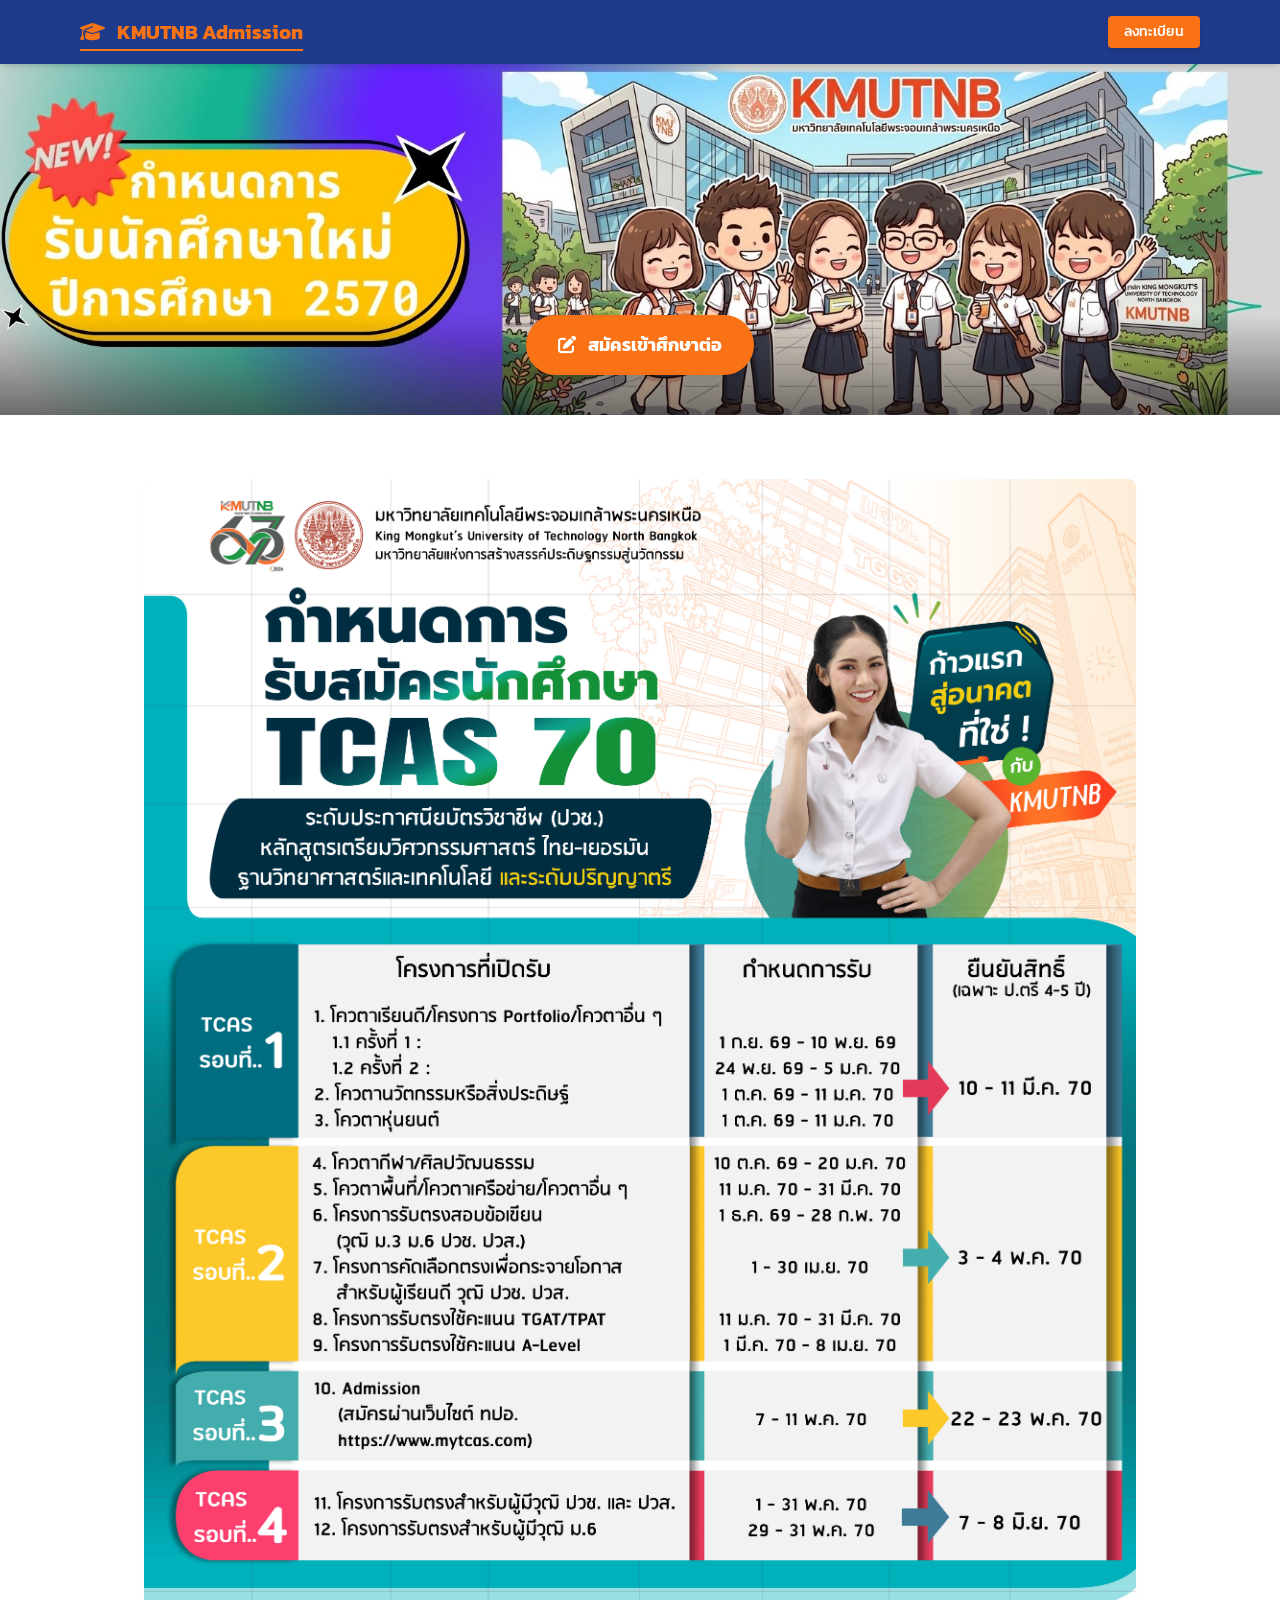
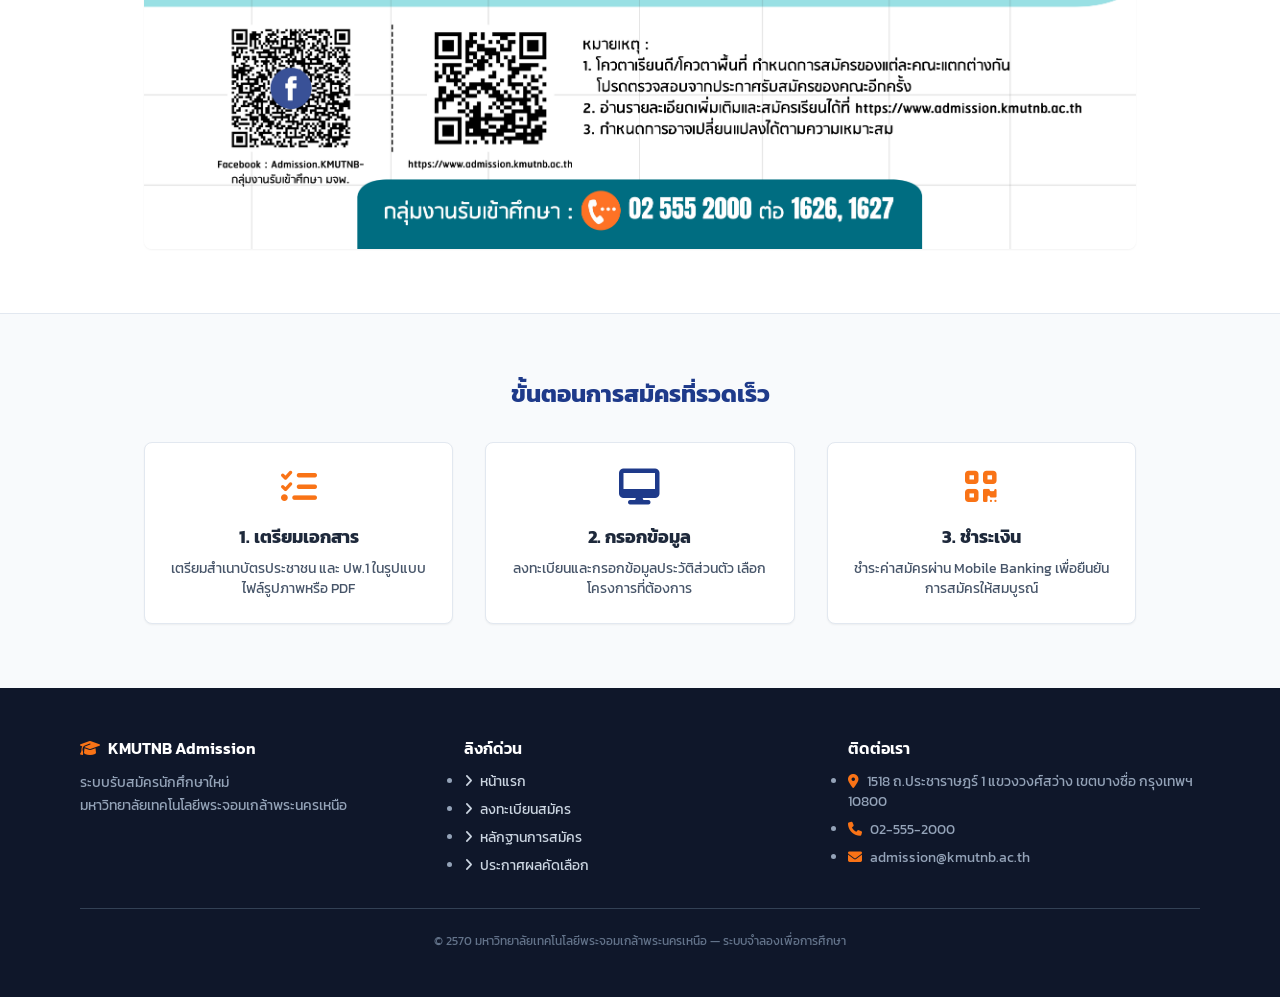
==== index.html @ 94f3d007 "Add files via upload" ====
<!DOCTYPE html>
<html lang="th">

<head>
    <meta charset="UTF-8">
    <meta name="viewport" content="width=device-width, initial-scale=1.0">
    <title>ระบบรับสมัครนักศึกษาใหม่ - มจพ.</title>
    <link rel="stylesheet" href="https://cdnjs.cloudflare.com/ajax/libs/font-awesome/6.4.0/css/all.min.css">
    <link rel="stylesheet" href="style.css">
</head>

<body class="text-gray-800 bg-white">
    <nav class="bg-brand-blue text-white shadow-md sticky top-0 z-50 no-print">
        <div class="max-w-6xl mx-auto px-4 h-16 flex justify-between items-center">
            <div class="font-bold text-xl">
                <a href="index.html"><i class="fa-solid fa-graduation-cap text-brand-orange mr-2"></i> KMUTNB Admission</a>
            </div>
            <div class="hidden md:flex space-x-6 text-sm font-medium">
                <a href="index.html" class="hover:text-brand-orange transition">หน้าแรก</a>
                <a href="status.html" class="hover:text-brand-orange transition">หลักฐานการสมัคร</a>
                <a href="result.html" class="hover:text-brand-orange transition">ประกาศผลคัดเลือก</a>
                <a href="registration.html" class="hover:text-brand-orange transition">ลงทะเบียน</a>
            </div>
            <div class="flex items-center space-x-3">
                <div id="auth-guest" class="flex items-center space-x-3">
                    <a href="login.html" class="hidden sm:inline-block border border-white text-white hover:bg-white hover:text-brand-blue px-4 py-1.5 rounded font-medium text-sm transition">เข้าสู่ระบบ</a>
                    <a href="registration.html" class="bg-brand-orange hover:bg-brand-orange text-white px-4 py-1.5 rounded shadow font-medium text-sm transition">ลงทะเบียน</a>
                </div>
                <div id="auth-user" class="hidden items-center space-x-3">
                    <span class="hidden sm:inline-block text-sm">สวัสดี, <span data-field="firstName" class="font-bold"></span></span>
                    <button id="logout-btn" type="button" class="border border-white text-white hover:bg-white hover:text-brand-blue px-3 py-1.5 rounded font-medium text-sm transition"><i class="fa-solid fa-right-from-bracket mr-1"></i>ออกจากระบบ</button>
                </div>
                <button id="menu-toggle" class="md:hidden text-white text-2xl focus:outline-none ml-2"><i class="fa-solid fa-bars"></i></button>
            </div>
        </div>
        <div id="mobile-menu" class="hidden md:hidden bg-brand-blue pb-2">
            <a href="index.html" class="text-white hover:text-brand-orange transition">หน้าแรก</a>
            <a href="status.html" class="text-white hover:text-brand-orange transition">หลักฐานการสมัคร</a>
            <a href="result.html" class="text-white hover:text-brand-orange transition">ประกาศผลคัดเลือก</a>
            <a href="login.html" class="text-white hover:text-brand-orange transition">เข้าสู่ระบบ</a>
            <a href="registration.html" class="text-white hover:text-brand-orange transition">ลงทะเบียน</a>
        </div>
    </nav>

    <main>
        <!-- Hero Section -->
        <section class="relative w-full">
            <img src="header.jpg" alt="กำหนดการรับนักศึกษาใหม่ ปีการศึกษา 2570 - KMUTNB" class="w-full h-auto block">
            <div class="hero-overlay">
                <a href="terms.html" class="inline-block bg-brand-orange hover:bg-brand-orange text-white text-lg px-8 py-4 rounded-full font-bold shadow-lg transform transition hover:-translate-y-1">
                    <i class="fa-solid fa-pen-to-square mr-2"></i> สมัครเข้าศึกษาต่อ
                </a>
            </div>
        </section>

        <!-- Section: กำหนดการรับสมัคร -->
        <section class="max-w-5xl mx-auto px-4 py-16">
            <img src="Timeline2570.jpg" alt="กำหนดการรับสมัครคัดเลือก ปีการศึกษา 2570 - KMUTNB" class="w-full h-auto rounded-lg shadow-sm">
        </section>

        <!-- Section: ขั้นตอนการสมัคร -->
        <section class="bg-gray-50 border-t border-gray-200">
            <div class="max-w-5xl mx-auto px-4 py-16 text-center">
                <h2 class="text-2xl font-bold text-brand-blue mb-8">ขั้นตอนการสมัครที่รวดเร็ว</h2>
                <div class="grid grid-cols-1 md:grid-cols-3 gap-8">
                    <div class="hover-card bg-white p-6 border border-gray-200 rounded-lg shadow-sm">
                        <i class="fa-solid fa-list-check text-4xl text-brand-orange mb-4"></i>
                        <h3 class="font-bold text-lg mb-2">1. เตรียมเอกสาร</h3>
                        <p class="text-sm text-gray-600">เตรียมสำเนาบัตรประชาชน และ ปพ.1 ในรูปแบบไฟล์รูปภาพหรือ PDF</p>
                    </div>
                    <div class="hover-card bg-white p-6 border border-gray-200 rounded-lg shadow-sm">
                        <i class="fa-solid fa-desktop text-4xl text-brand-blue mb-4"></i>
                        <h3 class="font-bold text-lg mb-2">2. กรอกข้อมูล</h3>
                        <p class="text-sm text-gray-600">ลงทะเบียนและกรอกข้อมูลประวัติส่วนตัว เลือกโครงการที่ต้องการ</p>
                    </div>
                    <div class="hover-card bg-white p-6 border border-gray-200 rounded-lg shadow-sm">
                        <i class="fa-solid fa-qrcode text-4xl text-brand-orange mb-4"></i>
                        <h3 class="font-bold text-lg mb-2">3. ชำระเงิน</h3>
                        <p class="text-sm text-gray-600">ชำระค่าสมัครผ่าน Mobile Banking เพื่อยืนยันการสมัครให้สมบูรณ์</p>
                    </div>
                </div>
            </div>
        </section>
    </main>

    <footer class="site-footer no-print mt-8">
        <div class="max-w-6xl mx-auto px-4 py-12">
            <div class="grid grid-cols-1 md:grid-cols-3 gap-8">
                <div>
                    <h4 class="footer-heading"><i class="fa-solid fa-graduation-cap text-brand-orange mr-2"></i>KMUTNB Admission</h4>
                    <p class="text-sm leading-relaxed">ระบบรับสมัครนักศึกษาใหม่<br>มหาวิทยาลัยเทคโนโลยีพระจอมเกล้าพระนครเหนือ</p>
                </div>
                <div>
                    <h4 class="footer-heading">ลิงก์ด่วน</h4>
                    <ul class="space-y-2 text-sm">
                        <li><a href="index.html"><i class="fa-solid fa-angle-right mr-1"></i> หน้าแรก</a></li>
                        <li><a href="terms.html"><i class="fa-solid fa-angle-right mr-1"></i> ลงทะเบียนสมัคร</a></li>
                        <li><a href="status.html"><i class="fa-solid fa-angle-right mr-1"></i> หลักฐานการสมัคร</a></li>
                        <li><a href="result.html"><i class="fa-solid fa-angle-right mr-1"></i> ประกาศผลคัดเลือก</a></li>
                    </ul>
                </div>
                <div>
                    <h4 class="footer-heading">ติดต่อเรา</h4>
                    <ul class="space-y-2 text-sm">
                        <li><i class="fa-solid fa-location-dot mr-2 text-brand-orange"></i>1518 ถ.ประชาราษฎร์ 1 แขวงวงศ์สว่าง เขตบางซื่อ กรุงเทพฯ 10800</li>
                        <li><i class="fa-solid fa-phone mr-2 text-brand-orange"></i>02-555-2000</li>
                        <li><i class="fa-solid fa-envelope mr-2 text-brand-orange"></i>admission@kmutnb.ac.th</li>
                    </ul>
                </div>
            </div>
            <div class="border-t border-gray-700 mt-8 pt-6 text-center text-xs text-gray-500">
                © 2570 มหาวิทยาลัยเทคโนโลยีพระจอมเกล้าพระนครเหนือ — ระบบจำลองเพื่อการศึกษา
            </div>
        </div>
    </footer>

    <script src="script.js"></script>
</body>

</html>
---- style.css ----
/* ==========================================================================
   KMUTNB Admission System - Pure CSS (Vanilla CSS - No Frameworks)
   ========================================================================== */

/* --------------------------------------------------------------------------
   1. Google Fonts & CSS Variables
   -------------------------------------------------------------------------- */
@import url('https://fonts.googleapis.com/css2?family=Kanit:wght@300;400;500;600;700&display=swap');

:root {
    --brand-blue: #1E3A8A;
    --brand-blue-hover: #172554;
    --brand-orange: #F97316;
    --brand-orange-hover: #EA580C;
    --bg-light: #F8FAFC;
    --text-primary: #334155;
    --text-secondary: #64748B;
    --border-color: #E2E8F0;
    --radius-sm: 0.25rem;
    --radius-md: 0.375rem;
    --radius-lg: 0.5rem;
    --radius-xl: 0.75rem;
    --radius-full: 9999px;
    --shadow-sm: 0 1px 2px 0 rgba(0, 0, 0, 0.05);
    --shadow-md: 0 4px 6px -1px rgba(0, 0, 0, 0.1), 0 2px 4px -1px rgba(0, 0, 0, 0.06);
    --shadow-lg: 0 10px 15px -3px rgba(0, 0, 0, 0.1), 0 4px 6px -2px rgba(0, 0, 0, 0.05);
    --font-family: 'Kanit', sans-serif;
}

/* --------------------------------------------------------------------------
   2. Reset & Base Styles
   -------------------------------------------------------------------------- */
*, *::before, *::after {
    box-sizing: border-box;
    margin: 0;
    padding: 0;
}

html, body {
    height: 100%;
}

body {
    font-family: var(--font-family);
    background-color: #ffffff;
    color: var(--text-primary);
    line-height: 1.5;
    -webkit-font-smoothing: antialiased;
    display: flex;
    flex-direction: column;
    min-height: 100vh;
}

button, input, select, textarea {
    font-family: inherit;
    line-height: 1.5;
    -webkit-font-smoothing: antialiased;
}

/* Ensure Font Awesome icons render correctly and are never overridden */
.fa, .fas, .far, .fal, .fad, .fab, .fa-solid, .fa-regular, .fa-brands, [class*="fa-"], [class^="fa-"] {
    font-family: "Font Awesome 6 Free", "Font Awesome 6 Brands" !important;
}

main {
    flex: 1 0 auto;
}

img, video {
    max-width: 100%;
    height: auto;
    display: block;
}

a {
    color: inherit;
    text-decoration: none;
}

/* Custom Scrollbar */
::-webkit-scrollbar {
    width: 8px;
}
::-webkit-scrollbar-track {
    background: #F1F5F9;
}
::-webkit-scrollbar-thumb {
    background: #CBD5E1;
    border-radius: 4px;
}
::-webkit-scrollbar-thumb:hover {
    background: var(--brand-orange);
}

/* --------------------------------------------------------------------------
   3. Container & Layout Utilities
   -------------------------------------------------------------------------- */
.max-w-xs { max-width: 20rem; }
.max-w-sm { max-width: 24rem; }
.max-w-md { max-width: 28rem; }
.max-w-lg { max-width: 32rem; }
.max-w-xl { max-width: 36rem; }
.max-w-2xl { max-width: 42rem; }
.max-w-3xl { max-width: 48rem; }
.max-w-4xl { max-width: 56rem; }
.max-w-5xl { max-width: 64rem; }
.max-w-6xl { max-width: 72rem; }
.max-w-full { max-width: 100%; }

.mx-auto { margin-left: auto; margin-right: auto; }
.my-auto { margin-top: auto; margin-bottom: auto; }

/* Display & Flexbox/Grid */
.block { display: block; }
.inline-block { display: inline-block; }
.inline { display: inline; }
.flex { display: flex; }
.inline-flex { display: inline-flex; }
.grid { display: grid; }
.hidden { display: none !important; }

.flex-row { flex-direction: row; }
.flex-col { flex-direction: column; }
.flex-wrap { flex-wrap: wrap; }
.items-start { align-items: flex-start; }
.items-center { align-items: center; }
.items-end { align-items: flex-end; }
.items-baseline { align-items: baseline; }

.justify-start { justify-content: flex-start; }
.justify-center { justify-content: center; }
.justify-end { justify-content: flex-end; }
.justify-between { justify-content: space-between; }
.justify-around { justify-content: space-around; }

.flex-1 { flex: 1 1 0%; }
.flex-shrink-0 { flex-shrink: 0; }
.flex-grow { flex-grow: 1; }

.grid-cols-1 { grid-template-columns: repeat(1, minmax(0, 1fr)); }
.grid-cols-2 { grid-template-columns: repeat(2, minmax(0, 1fr)); }
.grid-cols-3 { grid-template-columns: repeat(3, minmax(0, 1fr)); }
.grid-cols-4 { grid-template-columns: repeat(4, minmax(0, 1fr)); }

.gap-1 { gap: 0.25rem; }
.gap-2 { gap: 0.5rem; }
.gap-3 { gap: 0.75rem; }
.gap-4 { gap: 1rem; }
.gap-6 { gap: 1.5rem; }
.gap-8 { gap: 2rem; }
.gap-10 { gap: 2.5rem; }
.gap-12 { gap: 3rem; }

/* Spacing Utilities */
.p-0 { padding: 0; }
.p-1 { padding: 0.25rem; }
.p-2 { padding: 0.5rem; }
.p-3 { padding: 0.75rem; }
.p-4 { padding: 1rem; }
.p-6 { padding: 1.5rem; }
.p-8 { padding: 2rem; }

.px-2 { padding-left: 0.5rem; padding-right: 0.5rem; }
.px-3 { padding-left: 0.75rem; padding-right: 0.75rem; }
.px-4 { padding-left: 1rem; padding-right: 1rem; }
.px-6 { padding-left: 1.5rem; padding-right: 1.5rem; }
.px-8 { padding-left: 2rem; padding-right: 2rem; }

.py-1 { padding-top: 0.25rem; padding-bottom: 0.25rem; }
.py-1\.5 { padding-top: 0.375rem; padding-bottom: 0.375rem; }
.py-2 { padding-top: 0.5rem; padding-bottom: 0.5rem; }
.py-3 { padding-top: 0.75rem; padding-bottom: 0.75rem; }
.py-4 { padding-top: 1rem; padding-bottom: 1rem; }
.py-6 { padding-top: 1.5rem; padding-bottom: 1.5rem; }
.py-8 { padding-top: 2rem; padding-bottom: 2rem; }
.py-12 { padding-top: 3rem; padding-bottom: 3rem; }
.py-16 { padding-top: 4rem; padding-bottom: 4rem; }
.py-24 { padding-top: 6rem; padding-bottom: 6rem; }

.pt-2 { padding-top: 0.5rem; }
.pt-4 { padding-top: 1rem; }
.pt-6 { padding-top: 1.5rem; }
.pt-8 { padding-top: 2rem; }
.pb-2 { padding-bottom: 0.5rem; }
.pb-4 { padding-bottom: 1rem; }
.pb-6 { padding-bottom: 1.5rem; }
.pb-8 { padding-bottom: 2rem; }

.m-0 { margin: 0; }
.m-auto { margin: auto; }
.mt-1 { margin-top: 0.25rem; }
.mt-2 { margin-top: 0.5rem; }
.mt-3 { margin-top: 0.75rem; }
.mt-4 { margin-top: 1rem; }
.mt-6 { margin-top: 1.5rem; }
.mt-8 { margin-top: 2rem; }

.mb-1 { margin-bottom: 0.25rem; }
.mb-2 { margin-bottom: 0.5rem; }
.mb-3 { margin-bottom: 0.75rem; }
.mb-4 { margin-bottom: 1rem; }
.mb-6 { margin-bottom: 1.5rem; }
.mb-8 { margin-bottom: 2rem; }
.mb-10 { margin-bottom: 2.5rem; }

.ml-1 { margin-left: 0.25rem; }
.ml-2 { margin-left: 0.5rem; }
.mr-1 { margin-right: 0.25rem; }
.mr-2 { margin-right: 0.5rem; }
.mr-3 { margin-right: 0.75rem; }
.mr-4 { margin-right: 1rem; }

.space-x-2 > * + * { margin-left: 0.5rem; }
.space-x-3 > * + * { margin-left: 0.75rem; }
.space-x-4 > * + * { margin-left: 1rem; }
.space-x-6 > * + * { margin-left: 1.5rem; }
.space-y-2 > * + * { margin-top: 0.5rem; }
.space-y-3 > * + * { margin-top: 0.75rem; }
.space-y-4 > * + * { margin-top: 1rem; }
.space-y-6 > * + * { margin-top: 1.5rem; }

/* Padding Directions */
.pl-3 { padding-left: 0.75rem !important; }
.pr-3 { padding-right: 0.75rem !important; }
.pl-10 { padding-left: 2.75rem !important; }
.pr-10 { padding-right: 2.75rem !important; }

/* Positioning & Sizing */
.relative { position: relative; }
.absolute { position: absolute; }
.sticky { position: sticky; }
.fixed { position: fixed; }
.top-0 { top: 0; }
.bottom-0 { bottom: 0; }
.left-0 { left: 0; }
.right-0 { right: 0; }
.top-3 { top: 0.75rem; }
.bottom-3 { bottom: 0.75rem; }
.left-3 { left: 0.75rem; }
.right-3 { right: 0.75rem; }
.top-1\/2 { top: 50%; }
.-translate-y-1\/2 { transform: translateY(-50%); }

.z-10 { z-index: 10; }
.z-50 { z-index: 50; }

.w-full { width: 100%; }
.w-auto { width: auto; }
.h-full { height: 100%; }
.h-auto { height: auto; }
.h-16 { height: 4rem; }
.min-h-screen { min-height: 100vh; }

/* Input With Icon Component */
.input-icon-group {
    position: relative;
    display: flex;
    align-items: center;
    width: 100%;
}

.input-icon-group > i.input-icon-left,
.input-icon-group > i:first-child:not(.toggle-password) {
    position: absolute;
    left: 0.875rem;
    top: 50%;
    transform: translateY(-50%);
    color: #94A3B8;
    pointer-events: none;
    font-size: 1rem;
    line-height: 1;
    z-index: 2;
    display: flex;
    align-items: center;
    justify-content: center;
    width: 1.25rem;
    height: 1.25rem;
    transition: color 0.2s ease;
}

.input-icon-group:focus-within > i.input-icon-left,
.input-icon-group:focus-within > i:first-child:not(.toggle-password) {
    color: var(--brand-orange);
}

.input-icon-group > input {
    width: 100%;
    padding-left: 2.75rem !important;
    padding-right: 0.875rem !important;
}

.input-icon-group.has-toggle > input,
.input-icon-group:has(.toggle-password) > input {
    padding-right: 2.75rem !important;
}

.input-icon-group > .toggle-password {
    position: absolute;
    right: 0.875rem;
    top: 50%;
    transform: translateY(-50%);
    color: #94A3B8;
    cursor: pointer;
    font-size: 1.05rem;
    line-height: 1;
    z-index: 3;
    padding: 0.25rem;
    transition: color 0.2s ease;
}

.input-icon-group > .toggle-password:hover {
    color: var(--brand-blue);
}

/* --------------------------------------------------------------------------
   4. Typography Utilities
   -------------------------------------------------------------------------- */
.text-xs { font-size: 0.75rem; line-height: 1rem; }
.text-sm { font-size: 0.875rem; line-height: 1.25rem; }
.text-base { font-size: 1rem; line-height: 1.5rem; }
.text-lg { font-size: 1.125rem; line-height: 1.75rem; }
.text-xl { font-size: 1.25rem; line-height: 1.75rem; }
.text-2xl { font-size: 1.5rem; line-height: 2rem; }
.text-3xl { font-size: 1.875rem; line-height: 2.25rem; }
.text-4xl { font-size: 2.25rem; line-height: 2.5rem; }
.text-5xl { font-size: 3rem; line-height: 1; }

.font-normal { font-weight: 400; }
.font-medium { font-weight: 500; }
.font-semibold { font-weight: 600; }
.font-bold { font-weight: 700; }

.text-left { text-align: left; }
.text-center { text-align: center; }
.text-right { text-align: right; }

.leading-relaxed { line-height: 1.625; }

/* Colors */
.text-white { color: #ffffff; }
.text-gray-200 { color: #E2E8F0; }
.text-gray-400 { color: #94A3B8; }
.text-gray-500 { color: #64748B; }
.text-gray-600 { color: #475569; }
.text-gray-700 { color: #334155; }
.text-gray-800 { color: #1E293B; }
.text-gray-900 { color: #0F172A; }
.text-brand-blue { color: var(--brand-blue); }
.text-brand-orange { color: var(--brand-orange); }
.text-green-600 { color: #16A34A; }
.text-red-500 { color: #EF4444; }
.text-red-600 { color: #DC2626; }
.text-blue-600 { color: #2563EB; }

/* --------------------------------------------------------------------------
   5. Background, Borders & Effects
   -------------------------------------------------------------------------- */
.bg-white { background-color: #ffffff; }
.bg-gray-50 { background-color: #F8FAFC; }
.bg-gray-100 { background-color: #F1F5F9; }
.bg-gray-200 { background-color: #E2E8F0; }
.bg-gray-800 { background-color: #1E293B; }
.bg-brand-blue { background-color: var(--brand-blue); }
.bg-brand-orange { background-color: var(--brand-orange); }
.bg-blue-50 { background-color: #EFF6FF; }
.bg-green-50 { background-color: #F0FDF4; }
.bg-green-100 { background-color: #DCFCE7; }
.bg-green-500 { background-color: #22C55E; }
.bg-green-600 { background-color: #16A34A !important; color: #ffffff !important; }
.bg-green-700 { background-color: #15803D !important; color: #ffffff !important; }
.bg-blue-800 { background-color: #1E40AF !important; }
.bg-red-50 { background-color: #FEF2F2; }
.bg-yellow-50 { background-color: #FEFCE8; }
.bg-orange-50 { background-color: #FFF7ED; }

.border { border: 1px solid var(--border-color); }
.border-t { border-top: 1px solid var(--border-color); }
.border-b { border-bottom: 1px solid var(--border-color); }
.border-b-2 { border-bottom: 2px solid var(--border-color); }
.border-gray-200 { border-color: #E2E8F0; }
.border-gray-300 { border-color: #CBD5E1; }
.border-gray-700 { border-color: #334155; }
.border-white { border-color: #ffffff; }
.border-brand-blue { border-color: var(--brand-blue); }
.border-brand-orange { border-color: var(--brand-orange); }
.border-green-200 { border-color: #BBF7D0; }
.border-orange-100 { border-color: #FFEDD5; }

.rounded { border-radius: var(--radius-sm); }
.rounded-md { border-radius: var(--radius-md); }
.rounded-lg { border-radius: var(--radius-lg); }
.rounded-xl { border-radius: var(--radius-xl); }
.rounded-full { border-radius: var(--radius-full); }

.shadow-sm { box-shadow: var(--shadow-sm); }
.shadow { box-shadow: var(--shadow-md); }
.shadow-md { box-shadow: var(--shadow-md); }
.shadow-lg { box-shadow: var(--shadow-lg); }

.overflow-hidden { overflow: hidden; }
.overflow-x-auto { overflow-x: auto; }
.overflow-y-auto { overflow-y: auto; }
.max-h-96 { max-height: 24rem; }

.transition { transition: all 0.2s ease-in-out; }
.transform { transform: translateZ(0); }
.cursor-pointer { cursor: pointer; }

/* Hover States */
.hover\:text-brand-orange:hover { color: var(--brand-orange); }
.hover\:text-brand-blue:hover { color: var(--brand-blue); }
.hover\:bg-white:hover { background-color: #ffffff; }
.hover\:bg-brand-blue:hover { background-color: var(--brand-blue); }
.hover\:bg-brand-orange:hover { background-color: var(--brand-orange-hover) !important; color: #ffffff !important; }
.hover\:bg-blue-800:hover { background-color: #1E40AF !important; }
.hover\:bg-green-700:hover { background-color: #15803D !important; color: #ffffff !important; }
.hover\:-translate-y-1:hover { transform: translateY(-0.25rem); }

/* --------------------------------------------------------------------------
   6. Navigation & Header
   -------------------------------------------------------------------------- */
nav {
    width: 100%;
}

nav a {
    text-decoration: none;
}

#mobile-menu {
    animation: slideDown 0.3s ease forwards;
}

#mobile-menu a {
    display: block;
    padding: 12px 16px;
    border-bottom: 1px solid rgba(255,255,255,0.1);
    transition: background 0.2s ease;
}

#mobile-menu a:hover {
    background-color: rgba(255,255,255,0.1);
}

.nav-active {
    color: var(--brand-orange) !important;
    border-bottom: 2px solid var(--brand-orange);
    padding-bottom: 2px;
}

/* --------------------------------------------------------------------------
   7. Form Controls & Validation
   -------------------------------------------------------------------------- */
input[type="text"], 
input[type="email"], 
input[type="password"], 
input[type="date"],
input[type="number"],
input[type="tel"],
select, 
textarea {
    width: 100%;
    padding: 0.625rem 0.875rem;
    border: 1px solid #CBD5E1;
    border-radius: var(--radius-md);
    background-color: #ffffff;
    font-family: inherit;
    font-size: 0.875rem;
    color: var(--text-primary);
    transition: all 0.3s ease;
}

input:focus, select:focus, textarea:focus {
    outline: none;
    border-color: var(--brand-orange);
    box-shadow: 0 0 0 3px rgba(249, 115, 22, 0.2);
}

select:disabled, input:disabled, textarea:disabled {
    background-color: #F8FAFC !important;
    color: #94A3B8 !important;
    cursor: not-allowed;
    border-color: #E2E8F0 !important;
}

input[type="checkbox"], input[type="radio"] {
    accent-color: var(--brand-orange);
    cursor: pointer;
    width: 1rem;
    height: 1rem;
}

.focus\:outline-none:focus {
    outline: none;
}

.focus\:ring-2:focus {
    box-shadow: 0 0 0 2px var(--brand-orange);
}

.input-error {
    border-color: #EF4444 !important;
    box-shadow: 0 0 0 3px rgba(239, 68, 68, 0.2) !important;
    animation: shake 0.4s ease;
}

.error-message {
    color: #DC2626;
    font-size: 0.75rem;
    margin-top: 0.25rem;
    animation: fadeIn 0.3s ease;
}

/* --------------------------------------------------------------------------
   8. Upload Zone (step2)
   -------------------------------------------------------------------------- */
.upload-zone {
    border: 2px dashed #CBD5E1;
    border-radius: var(--radius-lg);
    padding: 24px;
    background: #F8FAFC;
    text-align: center;
    transition: all 0.3s ease;
    cursor: pointer;
}

.upload-zone:hover {
    border-color: var(--brand-orange);
    background: #FFF7ED;
}

.upload-zone i {
    font-size: 2rem;
    color: #9CA3AF;
    margin-bottom: 8px;
    transition: color 0.3s ease;
}

.upload-zone:hover i {
    color: var(--brand-orange);
}

/* --------------------------------------------------------------------------
   9. Step Progress Indicator (step1-4)
   -------------------------------------------------------------------------- */
.step-indicator {
    transition: all 0.3s ease;
}

.step-icon {
    width: 2.5rem;
    height: 2.5rem;
    border-radius: 9999px;
    display: flex;
    align-items: center;
    justify-content: center;
    font-weight: 600;
    border: 2px solid #E5E7EB;
    background-color: #ffffff;
    color: #9CA3AF;
    transition: all 0.4s cubic-bezier(0.4, 0, 0.2, 1);
    box-shadow: var(--shadow-sm);
}

.step-active .step-icon {
    background-color: var(--brand-orange);
    color: #ffffff;
    border-color: var(--brand-orange);
    transform: scale(1.15);
    box-shadow: 0 0 15px rgba(249, 115, 22, 0.4);
}

.step-completed .step-icon {
    background-color: var(--brand-blue);
    color: #ffffff;
    border-color: var(--brand-blue);
}

.step-inactive .step-icon {
    background-color: #ffffff;
    color: #9CA3AF;
    border-color: #E5E7EB;
}

/* --------------------------------------------------------------------------
   10. Cards, Tables & Components
   -------------------------------------------------------------------------- */
.hover-card {
    transition: transform 0.3s ease, box-shadow 0.3s ease;
}
.hover-card:hover {
    transform: translateY(-5px);
    box-shadow: 0 10px 25px -5px rgba(0, 0, 0, 0.1), 0 8px 10px -6px rgba(0, 0, 0, 0.1);
}

table {
    width: 100%;
    border-collapse: collapse;
}

th, td {
    padding: 0.75rem 1rem;
}

/* Buttons */
button {
    font-family: inherit;
    cursor: pointer;
    border: none;
    background: none;
}

button:active {
    transform: scale(0.97);
}

/* Animations */
.fade-in {
    animation: fadeIn 0.5s cubic-bezier(0.4, 0, 0.2, 1) forwards;
}

@keyframes fadeIn {
    from {
        opacity: 0;
        transform: translateY(15px);
    }
    to {
        opacity: 1;
        transform: translateY(0);
    }
}

@keyframes slideDown {
    from {
        opacity: 0;
        transform: translateY(-10px);
    }
    to {
        opacity: 1;
        transform: translateY(0);
    }
}

@keyframes shake {
    0%, 100% { transform: translateX(0); }
    20%, 60% { transform: translateX(-4px); }
    40%, 80% { transform: translateX(4px); }
}

/* --------------------------------------------------------------------------
   11. Footer
   -------------------------------------------------------------------------- */
.site-footer {
    background-color: #0F172A;
    color: #94A3B8;
    font-size: 0.875rem;
    margin-top: auto;
}

.site-footer a {
    color: #CBD5E1;
    text-decoration: none;
    transition: color 0.2s ease;
}

.site-footer a:hover {
    color: var(--brand-orange);
}

.footer-heading {
    color: #ffffff;
    font-weight: 600;
    font-size: 1rem;
    margin-bottom: 12px;
}

/* Hero Overlay */
.hero-overlay {
    position: absolute;
    bottom: 0;
    left: 0;
    right: 0;
    text-align: center;
    padding-bottom: 1.5rem;
    background: linear-gradient(to top, rgba(0,0,0,0.5), transparent);
}

/* Alert Warning */
.alert-warning {
    background-color: #FCF9E8;
    border: 1px solid #F3E5AB;
    color: #9B7B22;
    padding: 1rem;
    border-radius: var(--radius-md);
    margin-bottom: 2rem;
    text-align: center;
    font-size: 0.875rem;
    font-weight: 500;
}

/* --------------------------------------------------------------------------
   12. Responsive Breakpoints
   -------------------------------------------------------------------------- */
@media (min-width: 640px) {
    .sm\:inline { display: inline; }
    .sm\:inline-block { display: inline-block; }
    .sm\:block { display: block; }
    .sm\:flex { display: flex; }
    .sm\:grid-cols-2 { grid-template-columns: repeat(2, minmax(0, 1fr)); }
    .sm\:px-6 { padding-left: 1.5rem; padding-right: 1.5rem; }
}

@media (min-width: 768px) {
    .hero-overlay { padding-bottom: 2.5rem; }
    .md\:flex { display: flex; }
    .md\:grid { display: grid; }
    .md\:hidden { display: none !important; }
    .md\:grid-cols-2 { grid-template-columns: repeat(2, minmax(0, 1fr)); }
    .md\:grid-cols-3 { grid-template-columns: repeat(3, minmax(0, 1fr)); }
    .md\:grid-cols-4 { grid-template-columns: repeat(4, minmax(0, 1fr)); }
    .md\:grid-cols-12 { grid-template-columns: repeat(12, minmax(0, 1fr)); }
    .md\:col-span-3 { grid-column: span 3 / span 3; }
    .md\:col-span-9 { grid-column: span 9 / span 9; }
    .md\:text-right { text-align: right; }
    .md\:px-12 { padding-left: 3rem; padding-right: 3rem; }
    .md\:mb-0 { margin-bottom: 0; }
    .md\:text-xl { font-size: 1.25rem; line-height: 1.75rem; }
    .md\:text-5xl { font-size: 3rem; line-height: 1; }
    .md\:pb-10 { padding-bottom: 2.5rem; }
    .md\:py-12 { padding-top: 3rem; padding-bottom: 3rem; }
}

@media (min-width: 1024px) {
    .lg\:grid-cols-3 { grid-template-columns: repeat(3, minmax(0, 1fr)); }
}

/* --------------------------------------------------------------------------
   13. Print Styles
   -------------------------------------------------------------------------- */
@media print {
    body {
        background-color: #ffffff !important;
        display: block !important;
        color: #000000 !important;
        margin: 0 !important;
        padding: 0 !important;
    }
    .no-print, nav, footer, .step-indicator, #mobile-menu, .site-footer, button, a {
        display: none !important;
    }
    .print-area {
        display: block !important;
        border: none !important;
        box-shadow: none !important;
        padding: 0 !important;
        margin: 0 !important;
        width: 100% !important;
        max-width: 100% !important;
    }
    .print-area * {
        visibility: visible !important;
    }
}
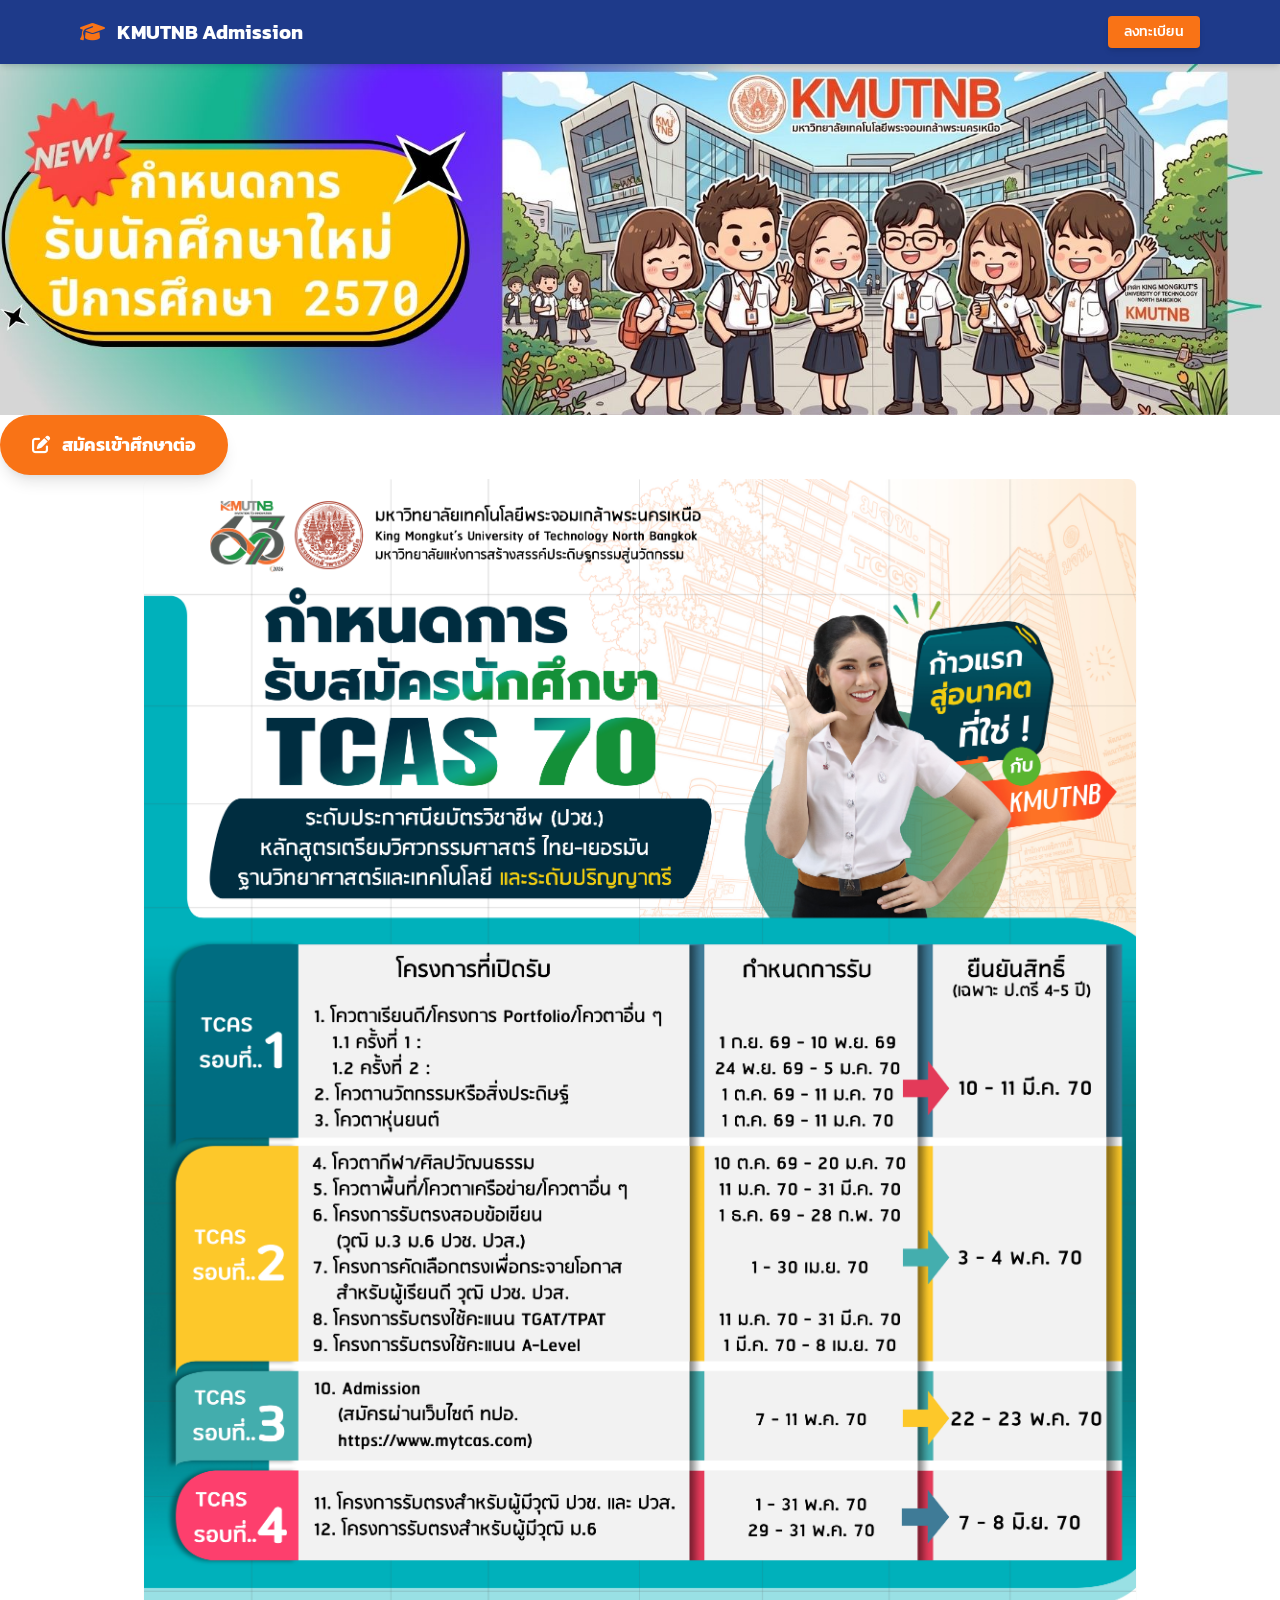
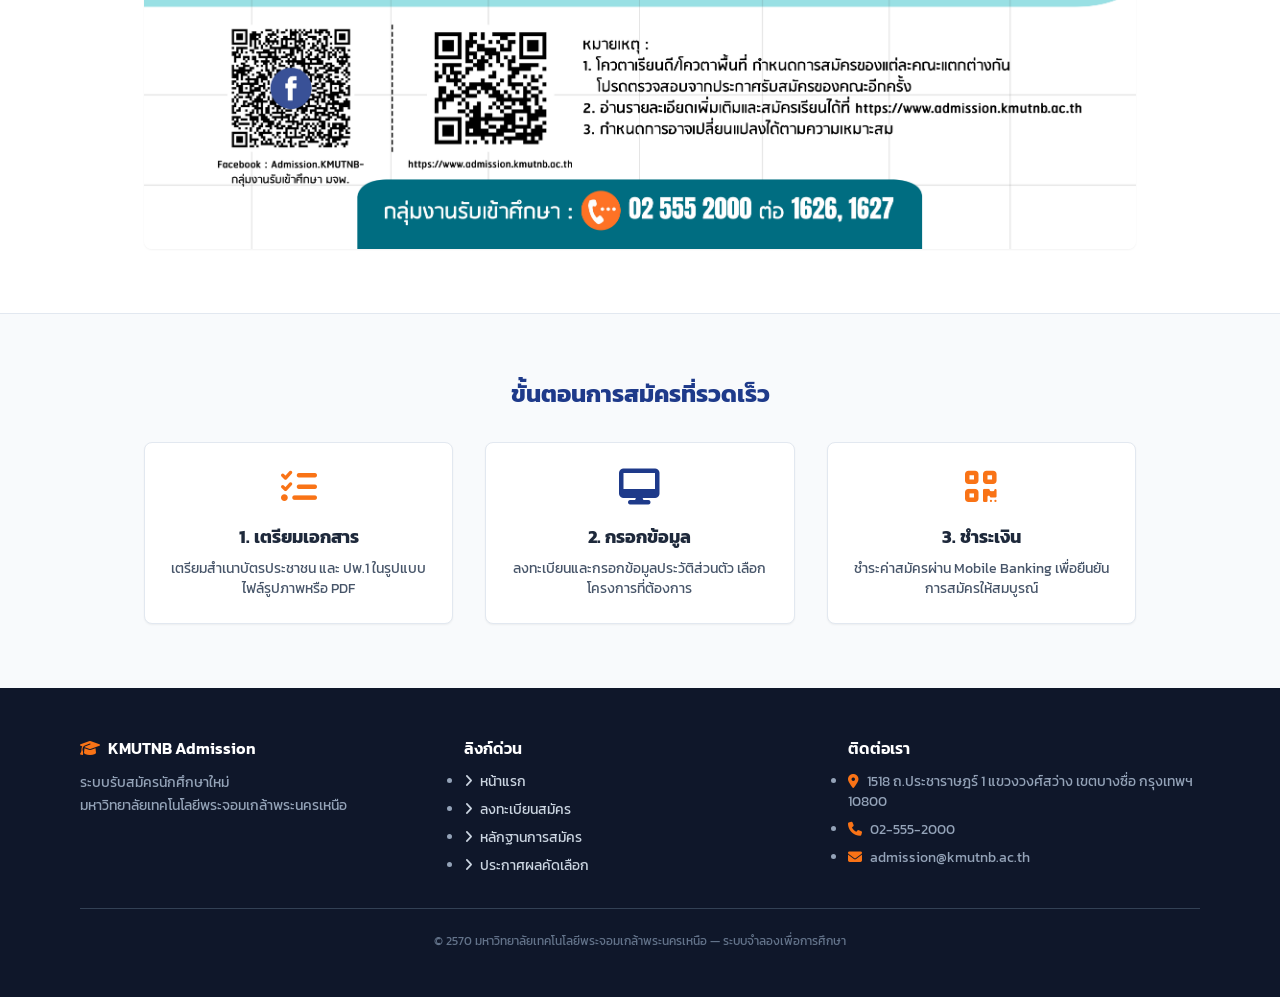
==== commit fbcf817a: "Update index.html" ====
--- a/index.html
+++ b/index.html
@@ -43,15 +43,17 @@
     </nav>
 
     <main>
-        <!-- Hero Section -->
-        <section class="relative w-full">
-            <img src="header.jpg" alt="กำหนดการรับนักศึกษาใหม่ ปีการศึกษา 2570 - KMUTNB" class="w-full h-auto block">
-            <div class="hero-overlay">
-                <a href="terms.html" class="inline-block bg-brand-orange hover:bg-brand-orange text-white text-lg px-8 py-4 rounded-full font-bold shadow-lg transform transition hover:-translate-y-1">
-                    <i class="fa-solid fa-pen-to-square mr-2"></i> สมัครเข้าศึกษาต่อ
-                </a>
-            </div>
-        </section>
+       <!-- Hero Section -->
+<section class="relative w-full">
+    <img src="header.jpg" alt="กำหนดการรับนักศึกษาใหม่ ปีการศึกษา 2570 - KMUTNB" class="w-full h-auto block">
+    
+    <!-- ใช้ absolute inset-0 เพื่อให้ครอบเต็มรูปแล้วจัดกลาง -->
+    <div class="hero-overlay absolute inset-0 flex justify-center items-center bg-black/20">
+        <a href="terms.html" class="inline-block bg-brand-orange hover:bg-brand-orange text-white text-lg px-8 py-4 rounded-full font-bold shadow-lg transform transition hover:-translate-y-1">
+            <i class="fa-solid fa-pen-to-square mr-2"></i> สมัครเข้าศึกษาต่อ
+        </a>
+    </div>
+</section>
 
         <!-- Section: กำหนดการรับสมัคร -->
         <section class="max-w-5xl mx-auto px-4 py-16">
--- a/style.css
+++ b/style.css
@@ -1,5 +1,5 @@
 /* ==========================================================================
-   KMUTNB Admission System - Pure CSS (Vanilla CSS - No Frameworks)
+   KMUTNB Admission System - Pure CSS (Vanilla CSS - No External Framework)
    ========================================================================== */
 
 /* --------------------------------------------------------------------------
@@ -57,7 +57,7 @@
     -webkit-font-smoothing: antialiased;
 }
 
-/* Ensure Font Awesome icons render correctly and are never overridden */
+/* Ensure Font Awesome icons render correctly */
 .fa, .fas, .far, .fal, .fad, .fab, .fa-solid, .fa-regular, .fa-brands, [class*="fa-"], [class^="fa-"] {
     font-family: "Font Awesome 6 Free", "Font Awesome 6 Brands" !important;
 }
@@ -109,6 +109,7 @@
 
 .mx-auto { margin-left: auto; margin-right: auto; }
 .my-auto { margin-top: auto; margin-bottom: auto; }
+.mx-12 { margin-left: 3rem; margin-right: 3rem; }
 
 /* Display & Flexbox/Grid */
 .block { display: block; }
@@ -182,6 +183,7 @@
 .pt-6 { padding-top: 1.5rem; }
 .pt-8 { padding-top: 2rem; }
 .pb-2 { padding-bottom: 0.5rem; }
+.pb-3 { padding-bottom: 0.75rem; }
 .pb-4 { padding-bottom: 1rem; }
 .pb-6 { padding-bottom: 1.5rem; }
 .pb-8 { padding-bottom: 2rem; }
@@ -219,7 +221,6 @@
 .space-y-4 > * + * { margin-top: 1rem; }
 .space-y-6 > * + * { margin-top: 1.5rem; }
 
-/* Padding Directions */
 .pl-3 { padding-left: 0.75rem !important; }
 .pr-3 { padding-right: 0.75rem !important; }
 .pl-10 { padding-left: 2.75rem !important; }
@@ -231,6 +232,7 @@
 .sticky { position: sticky; }
 .fixed { position: fixed; }
 .top-0 { top: 0; }
+.top-5 { top: 1.25rem; }
 .bottom-0 { bottom: 0; }
 .left-0 { left: 0; }
 .right-0 { right: 0; }
@@ -241,76 +243,22 @@
 .top-1\/2 { top: 50%; }
 .-translate-y-1\/2 { transform: translateY(-50%); }
 
+.z-0 { z-index: 0; }
 .z-10 { z-index: 10; }
 .z-50 { z-index: 50; }
 
 .w-full { width: 100%; }
 .w-auto { width: auto; }
+.w-48 { width: 12rem; }
 .h-full { height: 100%; }
 .h-auto { height: auto; }
 .h-16 { height: 4rem; }
+.h-48 { height: 12rem; }
+.h-0\.5 { height: 0.125rem; }
 .min-h-screen { min-height: 100vh; }
 
-/* Input With Icon Component */
-.input-icon-group {
-    position: relative;
-    display: flex;
-    align-items: center;
-    width: 100%;
-}
-
-.input-icon-group > i.input-icon-left,
-.input-icon-group > i:first-child:not(.toggle-password) {
-    position: absolute;
-    left: 0.875rem;
-    top: 50%;
-    transform: translateY(-50%);
-    color: #94A3B8;
-    pointer-events: none;
-    font-size: 1rem;
-    line-height: 1;
-    z-index: 2;
-    display: flex;
-    align-items: center;
-    justify-content: center;
-    width: 1.25rem;
-    height: 1.25rem;
-    transition: color 0.2s ease;
-}
-
-.input-icon-group:focus-within > i.input-icon-left,
-.input-icon-group:focus-within > i:first-child:not(.toggle-password) {
-    color: var(--brand-orange);
-}
-
-.input-icon-group > input {
-    width: 100%;
-    padding-left: 2.75rem !important;
-    padding-right: 0.875rem !important;
-}
-
-.input-icon-group.has-toggle > input,
-.input-icon-group:has(.toggle-password) > input {
-    padding-right: 2.75rem !important;
-}
-
-.input-icon-group > .toggle-password {
-    position: absolute;
-    right: 0.875rem;
-    top: 50%;
-    transform: translateY(-50%);
-    color: #94A3B8;
-    cursor: pointer;
-    font-size: 1.05rem;
-    line-height: 1;
-    z-index: 3;
-    padding: 0.25rem;
-    transition: color 0.2s ease;
-}
-
-.input-icon-group > .toggle-password:hover {
-    color: var(--brand-blue);
-}
+.cursor-pointer { cursor: pointer; }
+.cursor-not-allowed { cursor: not-allowed; }
 
 /* --------------------------------------------------------------------------
    4. Typography Utilities
@@ -324,6 +272,8 @@
 .text-3xl { font-size: 1.875rem; line-height: 2.25rem; }
 .text-4xl { font-size: 2.25rem; line-height: 2.5rem; }
 .text-5xl { font-size: 3rem; line-height: 1; }
+.text-6xl { font-size: 3.75rem; line-height: 1; }
+.text-7xl { font-size: 4.5rem; line-height: 1; }
 
 .font-normal { font-weight: 400; }
 .font-medium { font-weight: 500; }
@@ -347,6 +297,7 @@
 .text-gray-900 { color: #0F172A; }
 .text-brand-blue { color: var(--brand-blue); }
 .text-brand-orange { color: var(--brand-orange); }
+.text-green-500 { color: #22C55E; }
 .text-green-600 { color: #16A34A; }
 .text-red-500 { color: #EF4444; }
 .text-red-600 { color: #DC2626; }
@@ -359,6 +310,7 @@
 .bg-gray-50 { background-color: #F8FAFC; }
 .bg-gray-100 { background-color: #F1F5F9; }
 .bg-gray-200 { background-color: #E2E8F0; }
+.bg-gray-300 { background-color: #CBD5E1; }
 .bg-gray-800 { background-color: #1E293B; }
 .bg-brand-blue { background-color: var(--brand-blue); }
 .bg-brand-orange { background-color: var(--brand-orange); }
@@ -374,17 +326,17 @@
 .bg-orange-50 { background-color: #FFF7ED; }
 
 .border { border: 1px solid var(--border-color); }
+.border-dashed { border-style: dashed; }
 .border-t { border-top: 1px solid var(--border-color); }
 .border-b { border-bottom: 1px solid var(--border-color); }
 .border-b-2 { border-bottom: 2px solid var(--border-color); }
 .border-gray-200 { border-color: #E2E8F0; }
 .border-gray-300 { border-color: #CBD5E1; }
+.border-gray-400 { border-color: #94A3B8; }
 .border-gray-700 { border-color: #334155; }
 .border-white { border-color: #ffffff; }
 .border-brand-blue { border-color: var(--brand-blue); }
 .border-brand-orange { border-color: var(--brand-orange); }
-.border-green-200 { border-color: #BBF7D0; }
-.border-orange-100 { border-color: #FFEDD5; }
 
 .rounded { border-radius: var(--radius-sm); }
 .rounded-md { border-radius: var(--radius-md); }
@@ -403,18 +355,16 @@
 .max-h-96 { max-height: 24rem; }
 
 .transition { transition: all 0.2s ease-in-out; }
-.transform { transform: translateZ(0); }
-.cursor-pointer { cursor: pointer; }
 
 /* Hover States */
 .hover\:text-brand-orange:hover { color: var(--brand-orange); }
 .hover\:text-brand-blue:hover { color: var(--brand-blue); }
 .hover\:bg-white:hover { background-color: #ffffff; }
+.hover\:bg-gray-100:hover { background-color: #F1F5F9; }
 .hover\:bg-brand-blue:hover { background-color: var(--brand-blue); }
 .hover\:bg-brand-orange:hover { background-color: var(--brand-orange-hover) !important; color: #ffffff !important; }
 .hover\:bg-blue-800:hover { background-color: #1E40AF !important; }
 .hover\:bg-green-700:hover { background-color: #15803D !important; color: #ffffff !important; }
-.hover\:-translate-y-1:hover { transform: translateY(-0.25rem); }
 
 /* --------------------------------------------------------------------------
    6. Navigation & Header
@@ -440,12 +390,6 @@
 
 #mobile-menu a:hover {
     background-color: rgba(255,255,255,0.1);
-}
-
-.nav-active {
-    color: var(--brand-orange) !important;
-    border-bottom: 2px solid var(--brand-orange);
-    padding-bottom: 2px;
 }
 
 /* --------------------------------------------------------------------------
@@ -476,13 +420,6 @@
     box-shadow: 0 0 0 3px rgba(249, 115, 22, 0.2);
 }
 
-select:disabled, input:disabled, textarea:disabled {
-    background-color: #F8FAFC !important;
-    color: #94A3B8 !important;
-    cursor: not-allowed;
-    border-color: #E2E8F0 !important;
-}
-
 input[type="checkbox"], input[type="radio"] {
     accent-color: var(--brand-orange);
     cursor: pointer;
@@ -490,58 +427,8 @@
     height: 1rem;
 }
 
-.focus\:outline-none:focus {
-    outline: none;
-}
-
-.focus\:ring-2:focus {
-    box-shadow: 0 0 0 2px var(--brand-orange);
-}
-
-.input-error {
-    border-color: #EF4444 !important;
-    box-shadow: 0 0 0 3px rgba(239, 68, 68, 0.2) !important;
-    animation: shake 0.4s ease;
-}
-
-.error-message {
-    color: #DC2626;
-    font-size: 0.75rem;
-    margin-top: 0.25rem;
-    animation: fadeIn 0.3s ease;
-}
-
-/* --------------------------------------------------------------------------
-   8. Upload Zone (step2)
-   -------------------------------------------------------------------------- */
-.upload-zone {
-    border: 2px dashed #CBD5E1;
-    border-radius: var(--radius-lg);
-    padding: 24px;
-    background: #F8FAFC;
-    text-align: center;
-    transition: all 0.3s ease;
-    cursor: pointer;
-}
-
-.upload-zone:hover {
-    border-color: var(--brand-orange);
-    background: #FFF7ED;
-}
-
-.upload-zone i {
-    font-size: 2rem;
-    color: #9CA3AF;
-    margin-bottom: 8px;
-    transition: color 0.3s ease;
-}
-
-.upload-zone:hover i {
-    color: var(--brand-orange);
-}
-
-/* --------------------------------------------------------------------------
-   9. Step Progress Indicator (step1-4)
+/* --------------------------------------------------------------------------
+   8. Step Progress Indicator
    -------------------------------------------------------------------------- */
 .step-indicator {
     transition: all 0.3s ease;
@@ -583,26 +470,8 @@
 }
 
 /* --------------------------------------------------------------------------
-   10. Cards, Tables & Components
-   -------------------------------------------------------------------------- */
-.hover-card {
-    transition: transform 0.3s ease, box-shadow 0.3s ease;
-}
-.hover-card:hover {
-    transform: translateY(-5px);
-    box-shadow: 0 10px 25px -5px rgba(0, 0, 0, 0.1), 0 8px 10px -6px rgba(0, 0, 0, 0.1);
-}
-
-table {
-    width: 100%;
-    border-collapse: collapse;
-}
-
-th, td {
-    padding: 0.75rem 1rem;
-}
-
-/* Buttons */
+   9. Animations & General Components
+   -------------------------------------------------------------------------- */
 button {
     font-family: inherit;
     cursor: pointer;
@@ -614,7 +483,6 @@
     transform: scale(0.97);
 }
 
-/* Animations */
 .fade-in {
     animation: fadeIn 0.5s cubic-bezier(0.4, 0, 0.2, 1) forwards;
 }
@@ -641,14 +509,8 @@
     }
 }
 
-@keyframes shake {
-    0%, 100% { transform: translateX(0); }
-    20%, 60% { transform: translateX(-4px); }
-    40%, 80% { transform: translateX(4px); }
-}
-
-/* --------------------------------------------------------------------------
-   11. Footer
+/* --------------------------------------------------------------------------
+   10. Footer & Print Styles
    -------------------------------------------------------------------------- */
 .site-footer {
     background-color: #0F172A;
@@ -674,69 +536,19 @@
     margin-bottom: 12px;
 }
 
-/* Hero Overlay */
-.hero-overlay {
-    position: absolute;
-    bottom: 0;
-    left: 0;
-    right: 0;
-    text-align: center;
-    padding-bottom: 1.5rem;
-    background: linear-gradient(to top, rgba(0,0,0,0.5), transparent);
-}
-
-/* Alert Warning */
-.alert-warning {
-    background-color: #FCF9E8;
-    border: 1px solid #F3E5AB;
-    color: #9B7B22;
-    padding: 1rem;
-    border-radius: var(--radius-md);
-    margin-bottom: 2rem;
-    text-align: center;
-    font-size: 0.875rem;
-    font-weight: 500;
-}
-
-/* --------------------------------------------------------------------------
-   12. Responsive Breakpoints
-   -------------------------------------------------------------------------- */
 @media (min-width: 640px) {
-    .sm\:inline { display: inline; }
     .sm\:inline-block { display: inline-block; }
-    .sm\:block { display: block; }
-    .sm\:flex { display: flex; }
-    .sm\:grid-cols-2 { grid-template-columns: repeat(2, minmax(0, 1fr)); }
-    .sm\:px-6 { padding-left: 1.5rem; padding-right: 1.5rem; }
+    .sm\:flex-row { flex-direction: row; }
 }
 
 @media (min-width: 768px) {
-    .hero-overlay { padding-bottom: 2.5rem; }
     .md\:flex { display: flex; }
-    .md\:grid { display: grid; }
     .md\:hidden { display: none !important; }
     .md\:grid-cols-2 { grid-template-columns: repeat(2, minmax(0, 1fr)); }
     .md\:grid-cols-3 { grid-template-columns: repeat(3, minmax(0, 1fr)); }
-    .md\:grid-cols-4 { grid-template-columns: repeat(4, minmax(0, 1fr)); }
-    .md\:grid-cols-12 { grid-template-columns: repeat(12, minmax(0, 1fr)); }
-    .md\:col-span-3 { grid-column: span 3 / span 3; }
-    .md\:col-span-9 { grid-column: span 9 / span 9; }
-    .md\:text-right { text-align: right; }
-    .md\:px-12 { padding-left: 3rem; padding-right: 3rem; }
-    .md\:mb-0 { margin-bottom: 0; }
-    .md\:text-xl { font-size: 1.25rem; line-height: 1.75rem; }
-    .md\:text-5xl { font-size: 3rem; line-height: 1; }
-    .md\:pb-10 { padding-bottom: 2.5rem; }
-    .md\:py-12 { padding-top: 3rem; padding-bottom: 3rem; }
-}
-
-@media (min-width: 1024px) {
-    .lg\:grid-cols-3 { grid-template-columns: repeat(3, minmax(0, 1fr)); }
-}
-
-/* --------------------------------------------------------------------------
-   13. Print Styles
-   -------------------------------------------------------------------------- */
+    .md\:p-10 { padding: 2.5rem; }
+}
+
 @media print {
     body {
         background-color: #ffffff !important;
@@ -757,7 +569,4 @@
         width: 100% !important;
         max-width: 100% !important;
     }
-    .print-area * {
-        visibility: visible !important;
-    }
-}+}
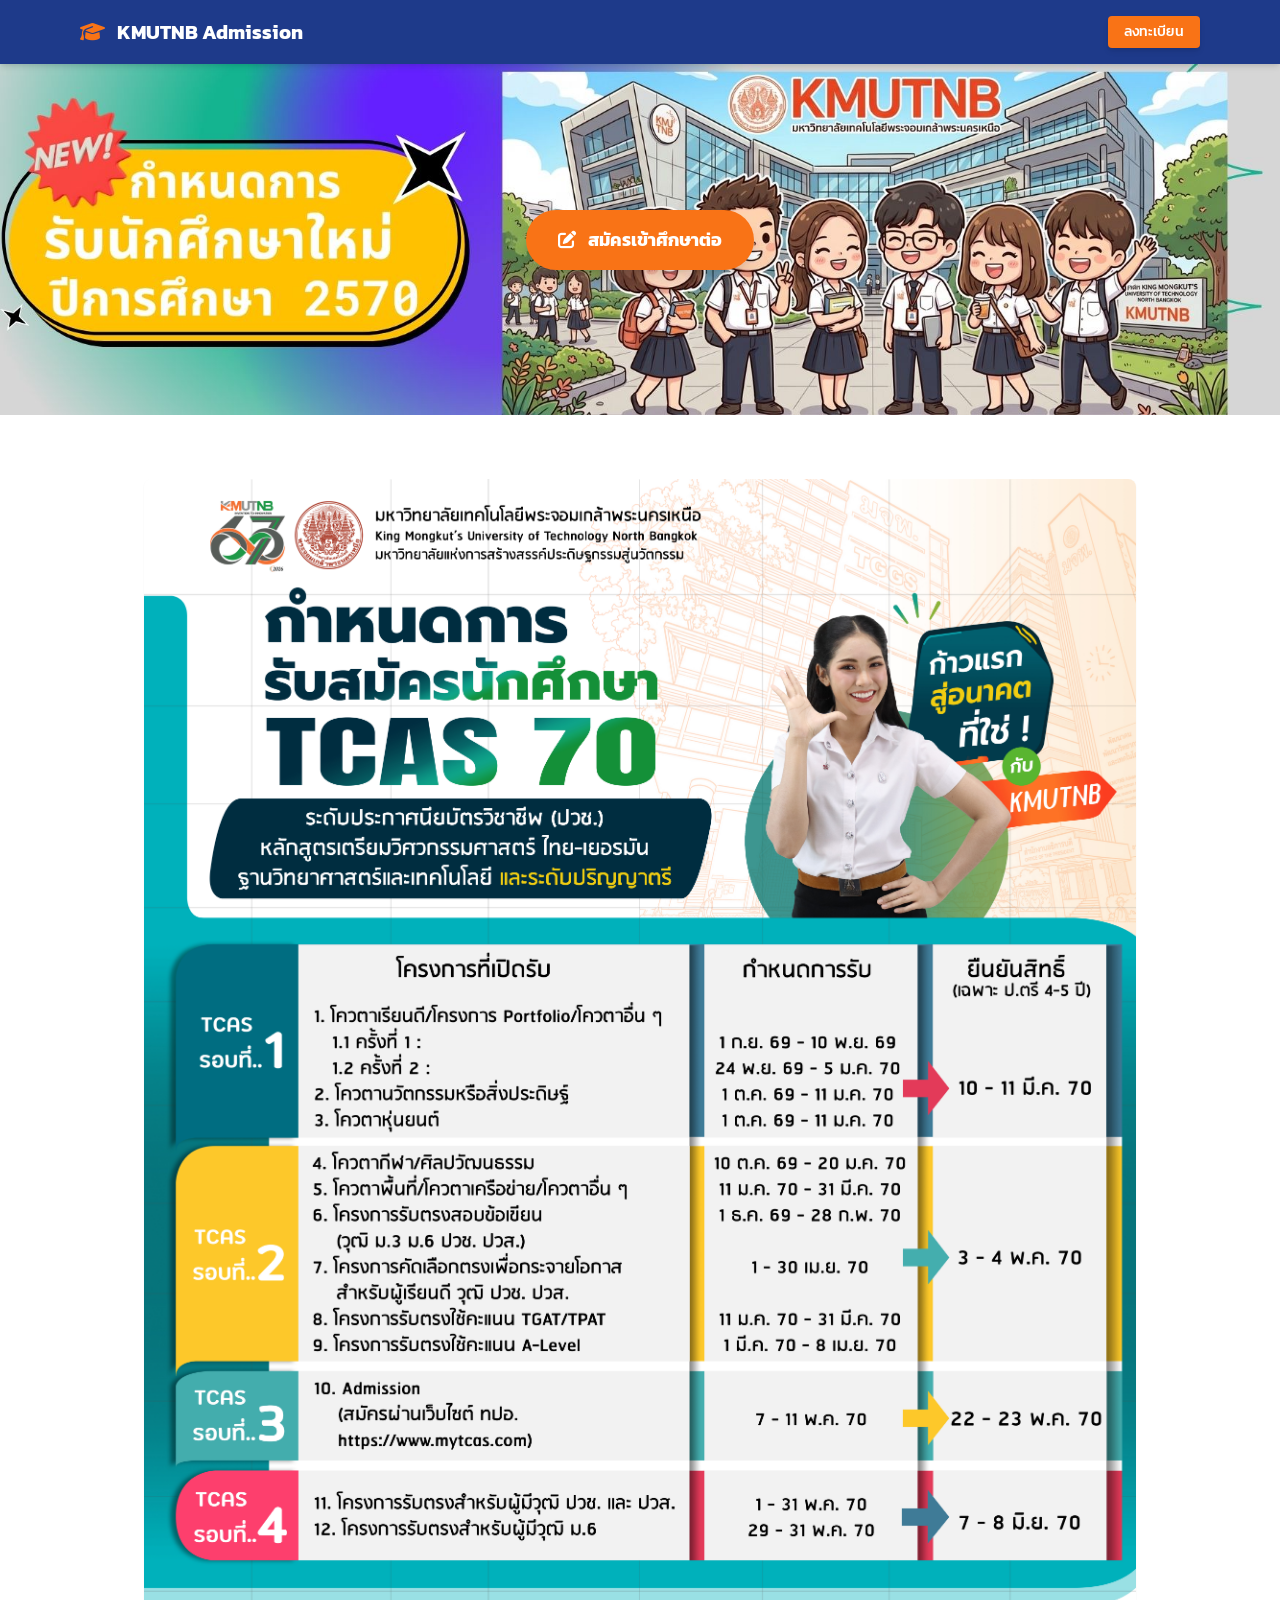
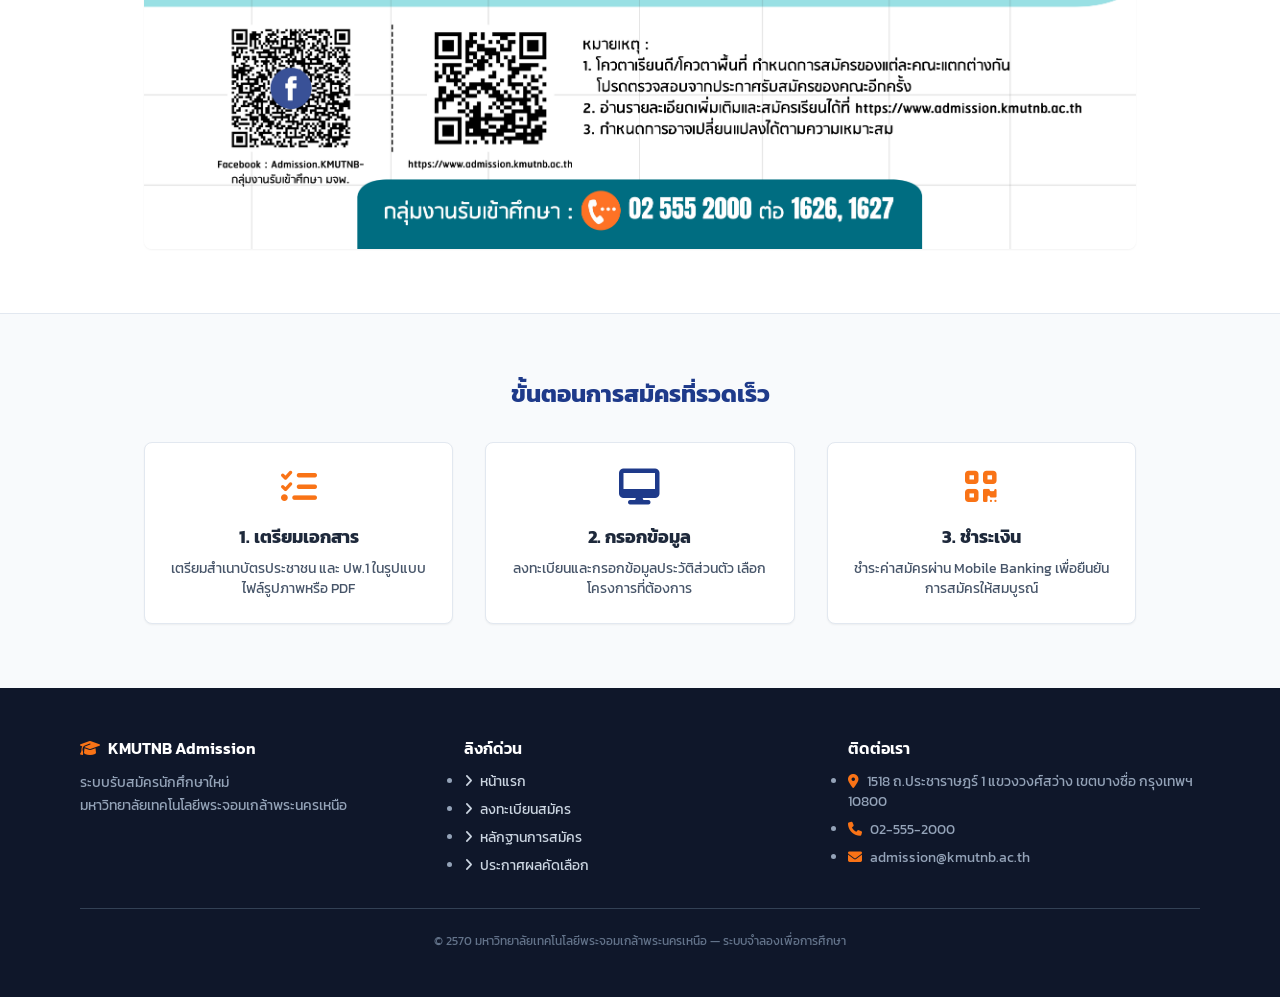
==== commit 4bece2ae: "Fix HTML structure and improve layout" ====
--- a/index.html
+++ b/index.html
@@ -43,12 +43,12 @@
     </nav>
 
     <main>
-       <!-- Hero Section -->
+      <!-- Hero Section -->
 <section class="relative w-full">
     <img src="header.jpg" alt="กำหนดการรับนักศึกษาใหม่ ปีการศึกษา 2570 - KMUTNB" class="w-full h-auto block">
     
-    <!-- ใช้ absolute inset-0 เพื่อให้ครอบเต็มรูปแล้วจัดกลาง -->
-    <div class="hero-overlay absolute inset-0 flex justify-center items-center bg-black/20">
+    <!-- เพิ่ม flex justify-center py-6 -->
+    <div class="hero-overlay flex justify-center py-6">
         <a href="terms.html" class="inline-block bg-brand-orange hover:bg-brand-orange text-white text-lg px-8 py-4 rounded-full font-bold shadow-lg transform transition hover:-translate-y-1">
             <i class="fa-solid fa-pen-to-square mr-2"></i> สมัครเข้าศึกษาต่อ
         </a>
--- a/style.css
+++ b/style.css
@@ -39,7 +39,24 @@
 html, body {
     height: 100%;
 }
-
+/* จัดตำแหน่งปุ่มให้อยู่ตรงกลาง (ต่อท้ายไฟล์ CSS) */
+.hero-overlay {
+    display: flex;
+    justify-content: center;
+    align-items: center;
+    padding: 1.5rem 0; /* ระยะห่าง บน-ล่าง */
+    width: 100%;
+}
+.hero-overlay {
+    position: absolute;
+    top: 0;
+    left: 0;
+    width: 100%;
+    height: 100%;
+    display: flex;
+    justify-content: center;
+    align-items: center;
+}
 body {
     font-family: var(--font-family);
     background-color: #ffffff;
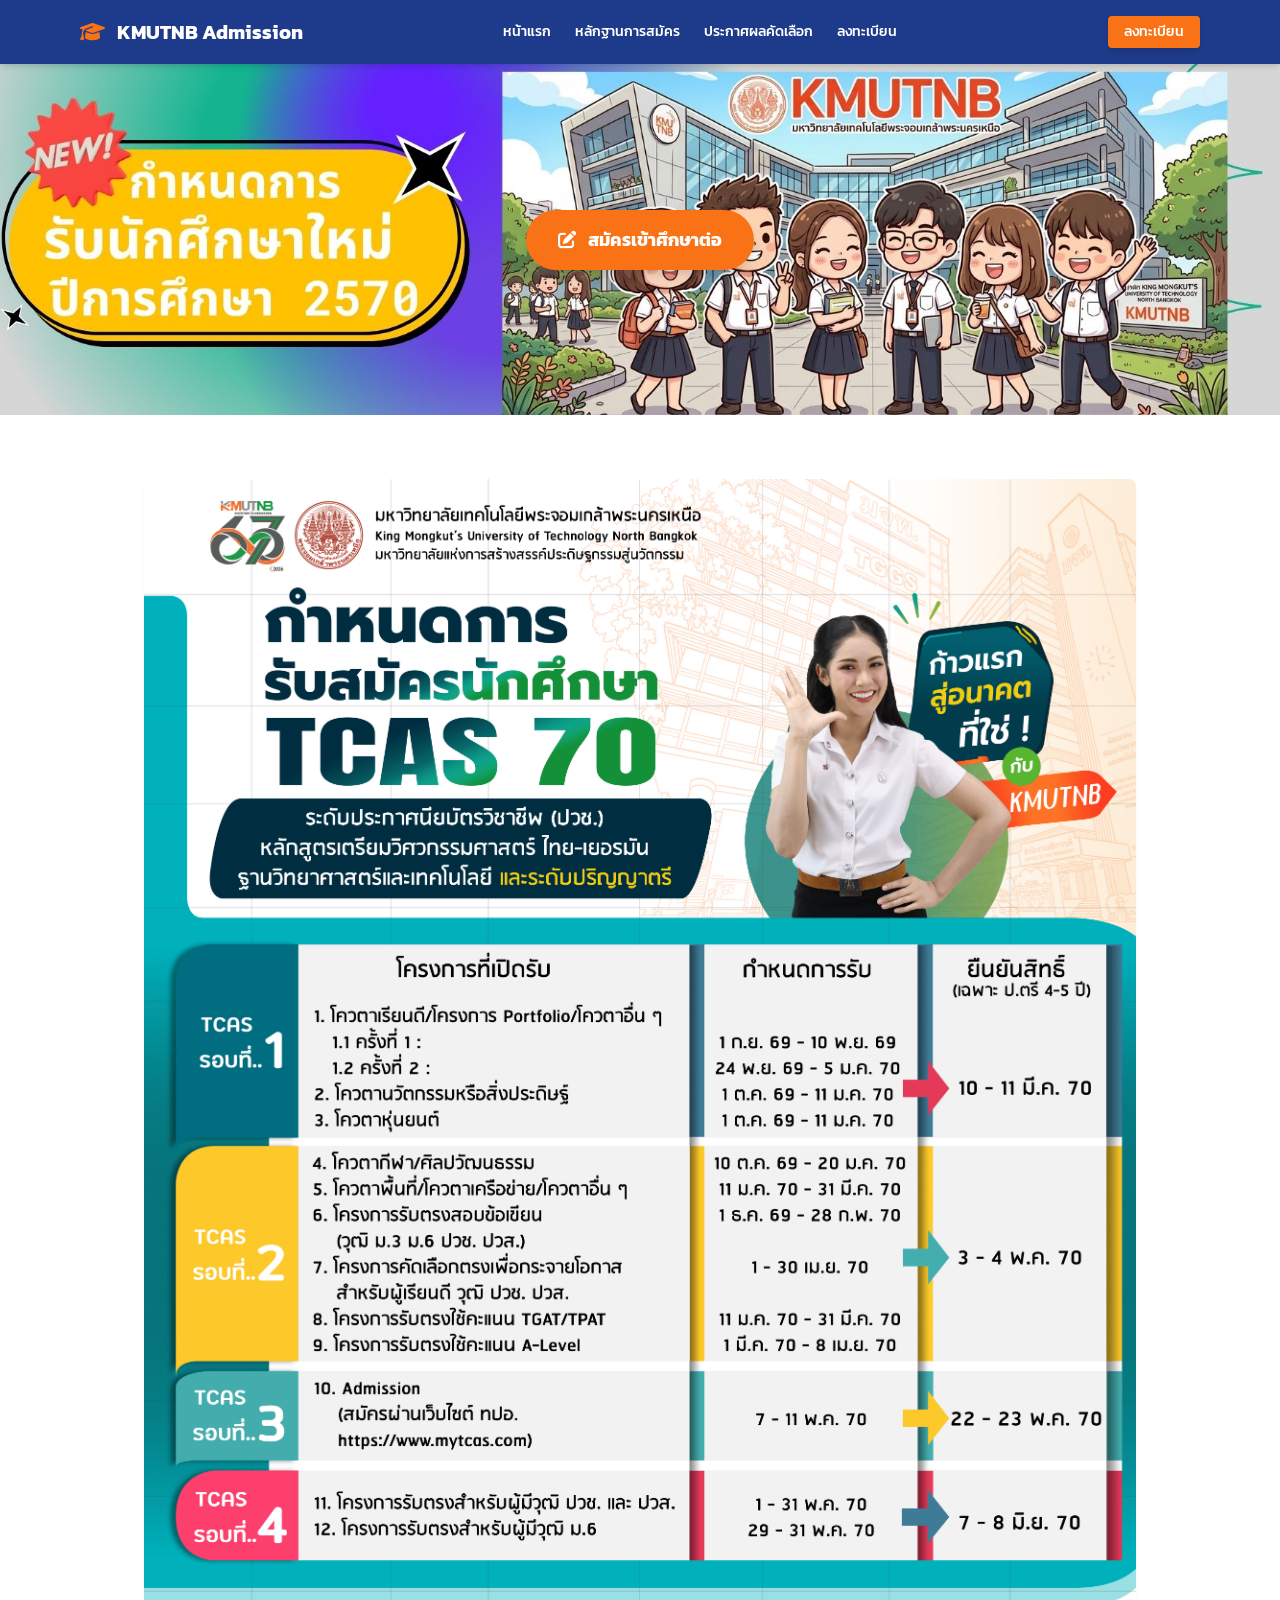
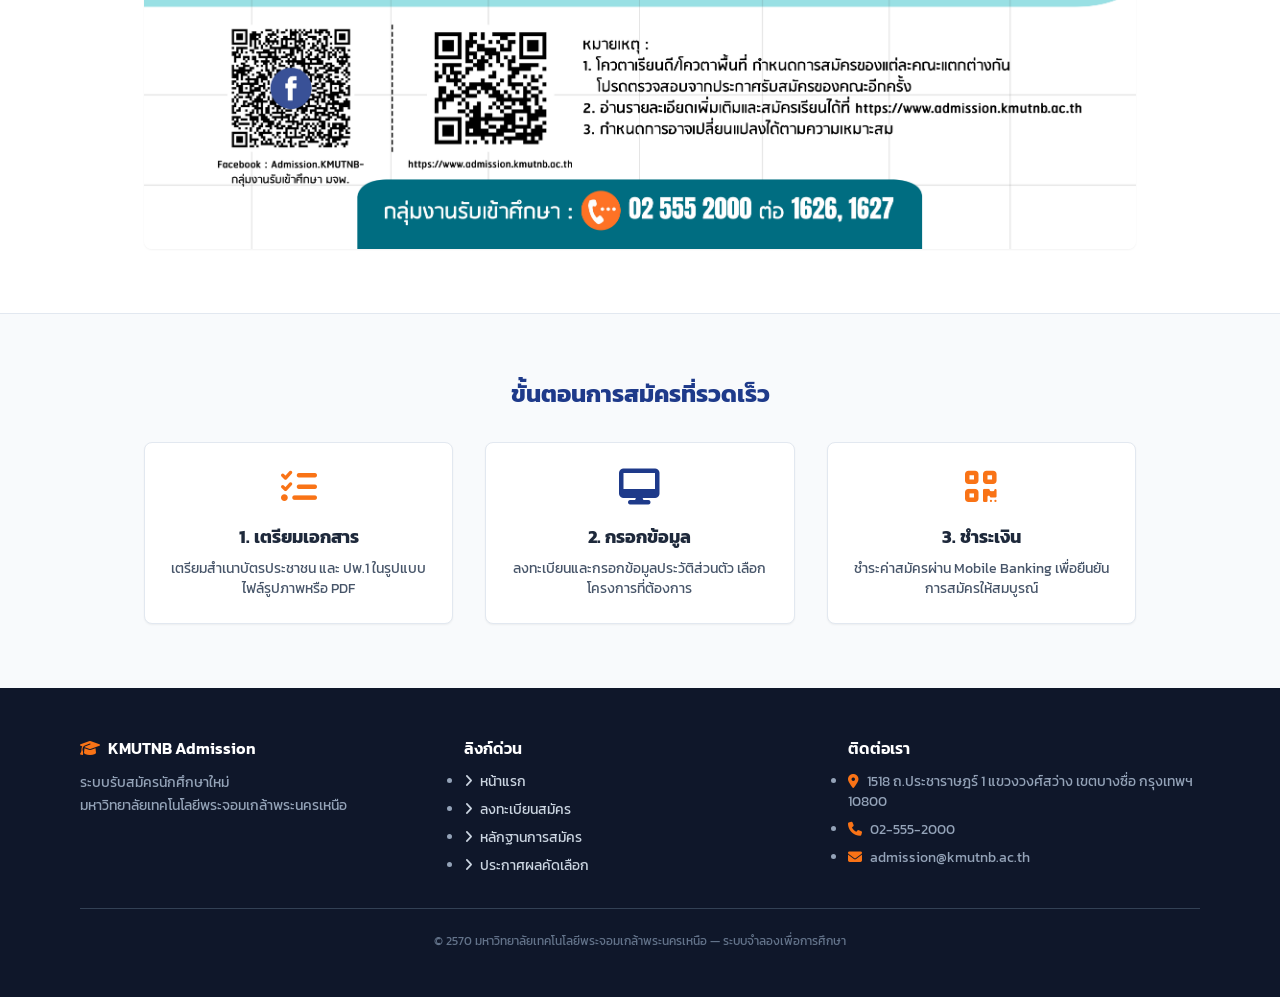
==== commit 3d1ad993: "Fix HTML encoding issues in index.html" ====
--- a/index.html
+++ b/index.html
@@ -15,12 +15,12 @@
             <div class="font-bold text-xl">
                 <a href="index.html"><i class="fa-solid fa-graduation-cap text-brand-orange mr-2"></i> KMUTNB Admission</a>
             </div>
-            <div class="hidden md:flex space-x-6 text-sm font-medium">
-                <a href="index.html" class="hover:text-brand-orange transition">หน้าแรก</a>
-                <a href="status.html" class="hover:text-brand-orange transition">หลักฐานการสมัคร</a>
-                <a href="result.html" class="hover:text-brand-orange transition">ประกาศผลคัดเลือก</a>
-                <a href="registration.html" class="hover:text-brand-orange transition">ลงทะเบียน</a>
-            </div>
+            <div class="hidden md:flex space-x-6 text-sm font-medium text-white">
+    <a href="index.html" class="hover:text-brand-orange transition">หน้าแรก</a>
+    <a href="status.html" class="hover:text-brand-orange transition">หลักฐานการสมัคร</a>
+    <a href="result.html" class="hover:text-brand-orange transition">ประกาศผลคัดเลือก</a>
+    <a href="registration.html" class="hover:text-brand-orange transition">ลงทะเบียน</a>
+</div>
             <div class="flex items-center space-x-3">
                 <div id="auth-guest" class="flex items-center space-x-3">
                     <a href="login.html" class="hidden sm:inline-block border border-white text-white hover:bg-white hover:text-brand-blue px-4 py-1.5 rounded font-medium text-sm transition">เข้าสู่ระบบ</a>
@@ -43,7 +43,7 @@
     </nav>
 
     <main>
-      <!-- Hero Section -->
+<!-- Hero Section -->
 <section class="relative w-full">
     <img src="header.jpg" alt="กำหนดการรับนักศึกษาใหม่ ปีการศึกษา 2570 - KMUTNB" class="w-full h-auto block">
     
--- a/style.css
+++ b/style.css
@@ -559,7 +559,7 @@
 }
 
 @media (min-width: 768px) {
-    .md\:flex { display: flex; }
+    .md\:flex { display: flex !important; } /* เพิ่ม !important ตรงนี้ */
     .md\:hidden { display: none !important; }
     .md\:grid-cols-2 { grid-template-columns: repeat(2, minmax(0, 1fr)); }
     .md\:grid-cols-3 { grid-template-columns: repeat(3, minmax(0, 1fr)); }
